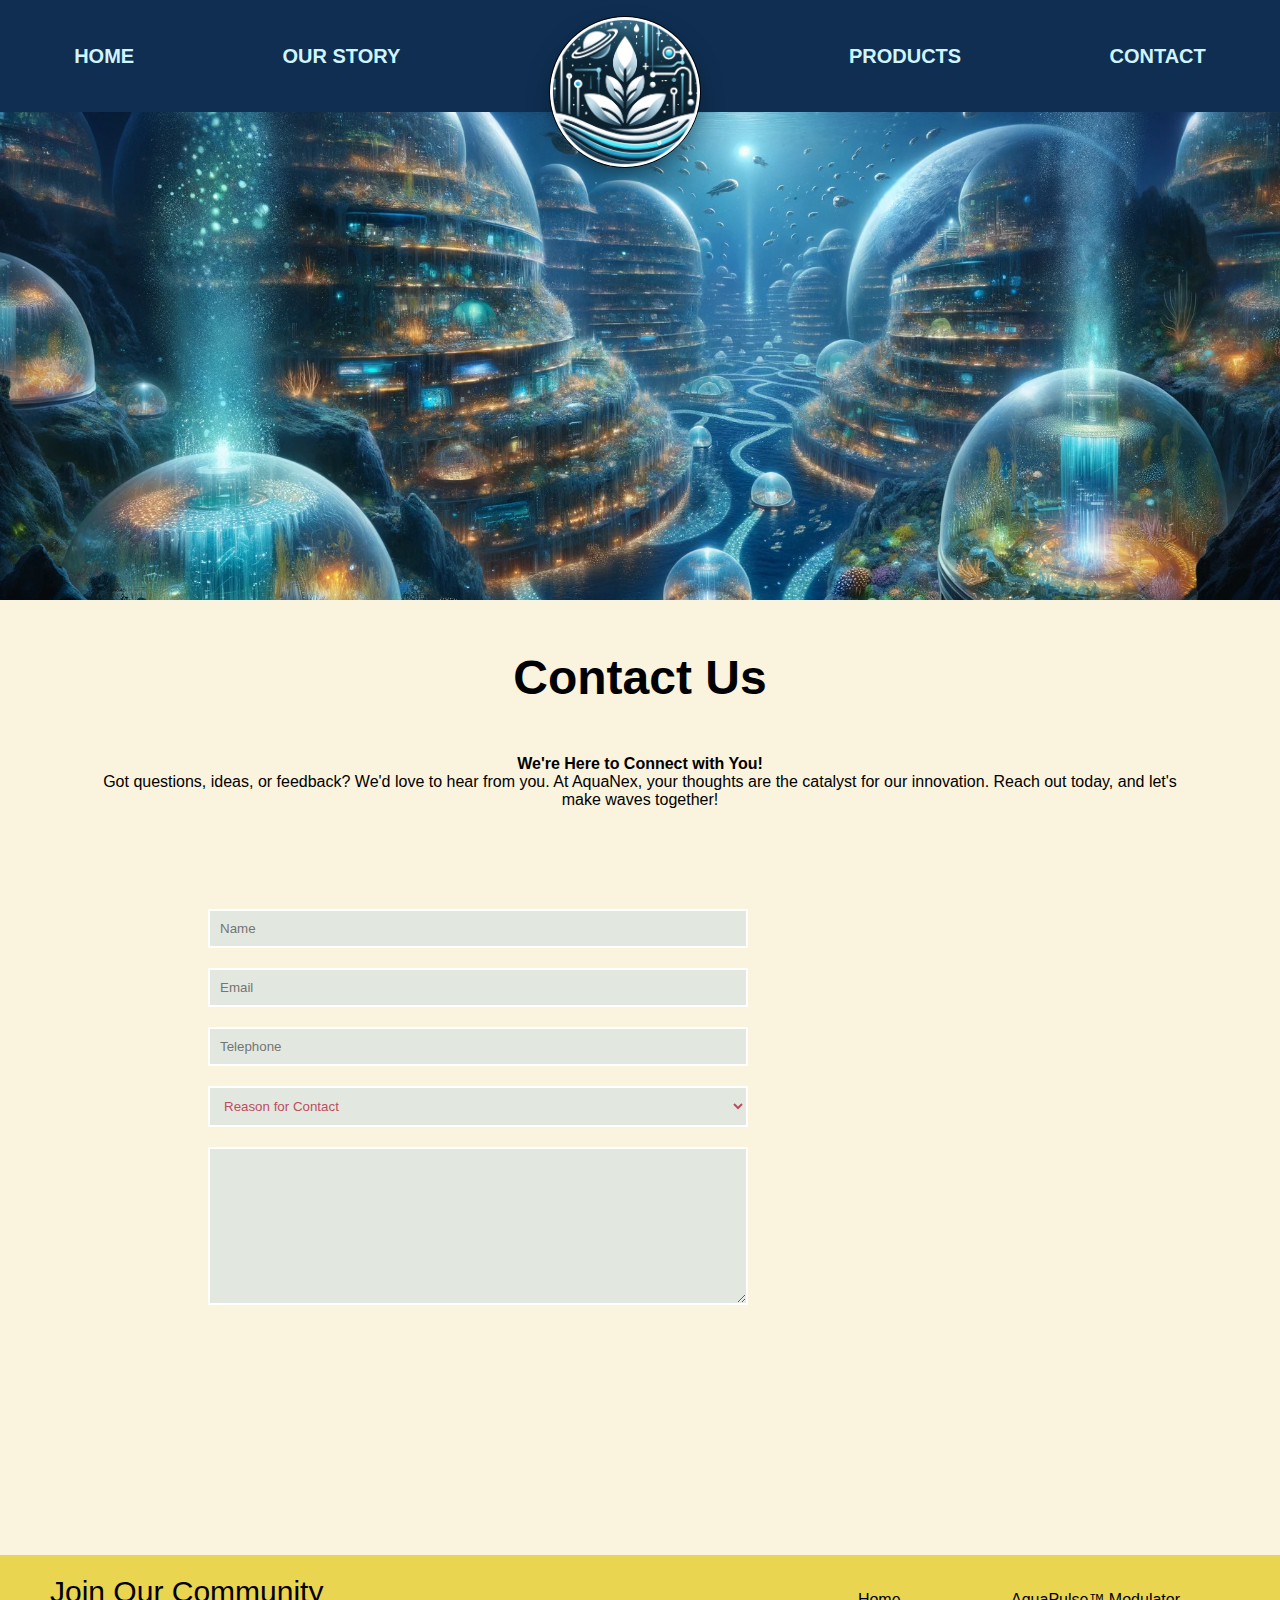
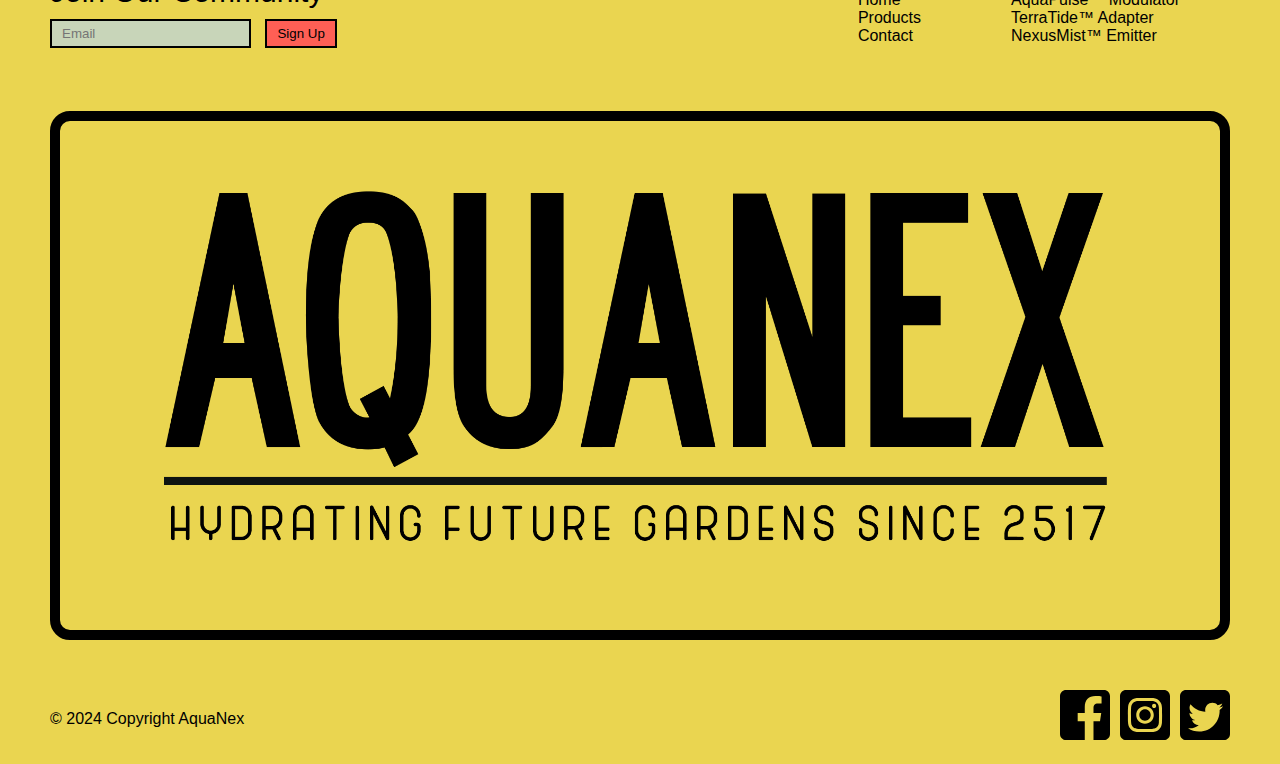
==== contact.html @ 2b8085fd "Initial Commit" ====
<!DOCTYPE html>
<html lang="en">
<head>
    <meta charset="UTF-8">
    <meta name="viewport" content="width=device-width, initial-scale=1.0">
    <link rel="stylesheet" href="./styles.css">
    <title>SBA 307</title>
</head>
<body>
    <nav>
        <ul id="nav-ul">
            <li class="nav-li"><a href="/index.html">Home</a></li>
            <li class="nav-li"><a href="/story.html">Our Story</a></li>
            <li class="nav-img"><a href="#"><img src="/images/logo-1.png" alt="Logo"></a></li>
            <li class="nav-li"><a href="#">Products</a></li>
            <li class="nav-li"><a href="/contact.html">Contact</a></li>
        </ul>
    </nav>
    <header>

    </header>
    <main id="contact-page">
        <h1>Contact Us</h1>
        <p>
            <strong>We're Here to Connect with You!</strong><br>
            Got questions, ideas, or feedback? We'd love to hear from you. At AquaNex, your thoughts are the catalyst for our innovation. Reach out today, and let's make waves together!
        </p>
        <div id="form-div">
            <form action="#">
                <input type="text" placeholder="Name">
                <input type="email" name="Email" id="Email" placeholder="Email">
                <input type="tel" name="phonenumber" id="phonenumber" placeholder="Telephone">
                <select name="reason" id="reason">      
                    <option value="Reason for Contact">Reason for Contact</option>              
                    <option value="General Questions">General Questions</option>
                    <option value="Billing">Billing</option>
                    <option value="Shipping">Shipping</option>
                    <option value="Business Inquiry">Business Inquiry</option>
                    <option value="Commission">Commission</option>
                </select>
                <textarea name="" id="" cols="30" rows="10"></textarea>
            </form>
            <div id="contact-image">

            </div>
        </div>

    </main>
    
    <footer>
        <form action="#">
                <label for="emailform">Join Our Community</label><br>
                <input type="email" id="emailform" name="emailform" placeholder="Email">
                <input id="form-submit" type="submit" value="Sign Up">
        </form>
        <div class="footer-links" style="display: flex;">
            <ul>
                <li><a href="/index.html">Home</a></li>
                <li><a href="#">Products</a></li>
                <li><a href="/contact.html">Contact</a></li>
            </ul>
            <ul>
                <li><a href="#">AquaPulse™ Modulator</a></li>
                <li><a href="#">TerraTide™ Adapter</a></li>
                <li><a href="#">NexusMist™ Emitter</a></li>
            </ul>
        </div>
        <div id="footerlogo">
            <div id="logo-box">            
                <img src="/images/footerlogo.png" alt="AquaNex: Hyrdating Future Gardens">
            </div>

            
        </div>
        <div style="width: 100vw;">
            <div id="footer-copyright">© 2024 Copyright AquaNex</div>
            <div class="social-div" style="width: 50%; float:right;">
                <a href="http://facebook.com"><img src="/images/facebookicon.svg" alt="Facebook"></a><a href="http://instagram.com"><img src="/images/instagramicon.svg" alt="Instagram"></a><a href="http://twitter.com"><img src="/images/twittericon.svg" alt="Twitter/X"></a>
            </div>
        </div>
    </footer>
</body>
</html>
---- styles.css ----
body {
    margin: 0;
    font-family: 'Segoe UI', Tahoma, Geneva, Verdana, sans-serif;
}

/* -----------------------------------------Nav Bar--------------------------------------------- */

nav {
    background-color: #0f2e51;
    position: fixed;
    width: 100vw;
    z-index: 10;

}

nav ul{
    display: flex;
    align-content: center;
    justify-content: space-around;
    list-style-type: none;
    padding: 0;
    height: 80px;
}

nav a{
    text-decoration: none;
    color: #d0f5ff;
    font-size: 20px;
    text-transform: uppercase;
    font-weight: 900;
}
nav a:hover {
    color: #0d2747;
}

.nav-li {
    display: flex;
    align-items: center;
}

nav img{
    height:150px;
    position: relative;
    border: 1px solid black;
    border-radius: 50%;
    box-shadow: 0px 12px 31px -12px rgba(0,0,0,0.7);
    ;

}

header {
    height: 500px;
    padding-top: 100px;
    background-image: url("/images/EnceladusUnderwater2.png");
    background-position:top center;
    background-size: 100vw;
    background-attachment: fixed;
    background-repeat: no-repeat;
}

/* ---------------------------------------Product section------------------------------------------ */

#best-sellers {
    
    display: flex;
    flex-wrap: wrap;
    align-content: center;
    padding: 50px 0;
    justify-content: space-evenly;
    background-color: #FAF3DD;
    padding-bottom: 100px;
}

#best-sellers h1 {
    width: 100%;
    text-align: center;
    margin-bottom: 50px;
    font-size:xxx-large;
    
}

.product-card {
    border: 1px solid black;
    border-radius: 10px;
    width: 350px;
    text-align: center;
    padding-bottom: 20px;
    overflow: hidden;
    background-color: #C8D5B9;

}
.product-card img{
    width: 100%;
    height: 300px;
    margin-bottom: 10px;
}
.product-card p{
    width: auto;
    padding: 0 20px;
    text-align: left;
    line-height: 30px;
}
.product-card button{
    background-color: #FE5F55;
    padding: 20px 40px;
    border-radius: 5px;
    font-size: 20px;
}
.product-card button:hover{
    background-color: #ff8a82;
}

/* --------------------------------------------Founder Section---------------------------------------- */

#founder-section {
    height: 800px;
    padding-top: 200px;
    background-color: #495867;
    color: #F7F7FF;

}
#founder-section img{
    float: left;
    margin-left: 5%;
    margin-right: 50px;
    height: 500px;
    border-radius: 5px;
    position: absolute;

}
#founder-section h2{
text-align: center;
}

#founder-section h1{
font-size: 50px;
padding: 0 50px;
    }
#founder-section div{
width: 60%;
float: right;
background-color: cadetblue;
margin-right: 50px;
padding-top:50px;
border-radius: 10px;
box-shadow: 0px 12px 31px -12px rgba(0,0,0,0.7);
}

#founder-section p{
padding: 0 100px;
font-size: large;
line-height: 40px;
}

/* ------------------------------------------Footer------------------------------------------------- */

footer {
    width: 100%;
    background-color: rgb(234, 213, 80);

    display: flex;
    flex-wrap: wrap;
    justify-content: space-between;
    padding-top: 20px;
}
#footerlogo {
    width: 100vw;
    display: block;
    text-align: center;
    padding: 50px;
}
#footerlogo img {

    height: auto;
    width: 100%;
}
#logo-box {
    border: 10px solid black;
    border-radius: 20px;

}
.social-div{
    text-align: right;
    padding-right: 50px;
    margin-bottom: 20px;
}

.social-div img{
    width: 50px;
    margin-left: 10px;
}

.social-div img:hover{
    filter: invert();
}

.footer-links a{
    text-decoration: none;
    color: black;
}

.footer-links a:hover{
    color: rgb(123, 65, 141);
}

.footer-links ul {
    list-style-type: none;
    margin-right:50px
}

footer form {
    padding-left: 50px;
}

footer form label{
    font-size: 30px;
}

#emailform {
    background-color: #C8D5B9;
    border: 2px solid black;
    padding: 5px 10px;
    margin-right: 10px;
    margin-top: 10px;
}

#form-submit{
    background-color: #FE5F55;
    border: 2px solid black;
    padding: 5px 10px;
    transition-duration: 1s;
}

#form-submit:hover{
    background-color: #cd5047;
}

.footer-links {
    padding-right: 50px;
}

#footer-copyright {
    margin-left:50px;
    height: 50px;
    float: left;
    padding-top: 20px;
}

/* --------------------------------------Story page--------------------------------------------------- */


#story-page{
    background-color: #FAF3DD;
    padding: 50px 100px;

}
#story-page img{
    margin: 20px;
}
#story-page h1{
    text-align: center;
    margin-top: 0;
    margin-bottom: 50px;
}
#story-page p:nth-of-type(2),#story-page p:nth-of-type(4), #story-page p:nth-of-type(6)   {
    color: green;
    margin-bottom: 100px;
}
#story-page p{
    line-height: 50px;
}
#story-page div{
    width: 100%;
    text-align: center;
    margin: 0 auto;
}

#story-page h2:nth-of-type(7){
    text-align: center;
}

/* --------------------------------------Contact page--------------------------------------------------- */

#contact-page{
    background-color: #FAF3DD;
    padding: 50px 100px;
    text-align: center;
}
#contact-page h1{
    text-align: center;
    margin-top: 0;
    margin-bottom: 50px;
    font-size: xxx-large;
}
#contact-page form{
    display: flex;
    flex-direction: column;
    width: 50%;
}
#contact-page input, #contact-page select{
    margin-bottom: 20px;
    padding: 10px;
    background-color: #e2e8e0;
    border: 2px solid white;
    color: #be4d5e;
}
#contact-page textarea{
    background-color: #e2e8e0;
    border: 2px solid white;
    color: #be4d5e; 
}
#form-div {
    display: flex;
    justify-content: space-evenly;
    margin-top: 100px;
    margin-bottom: 200px;
}
#contact-image{
    width: 20%;
    background-image: url("/images/underwaterlandscape.png");
    background-size: cover;
}
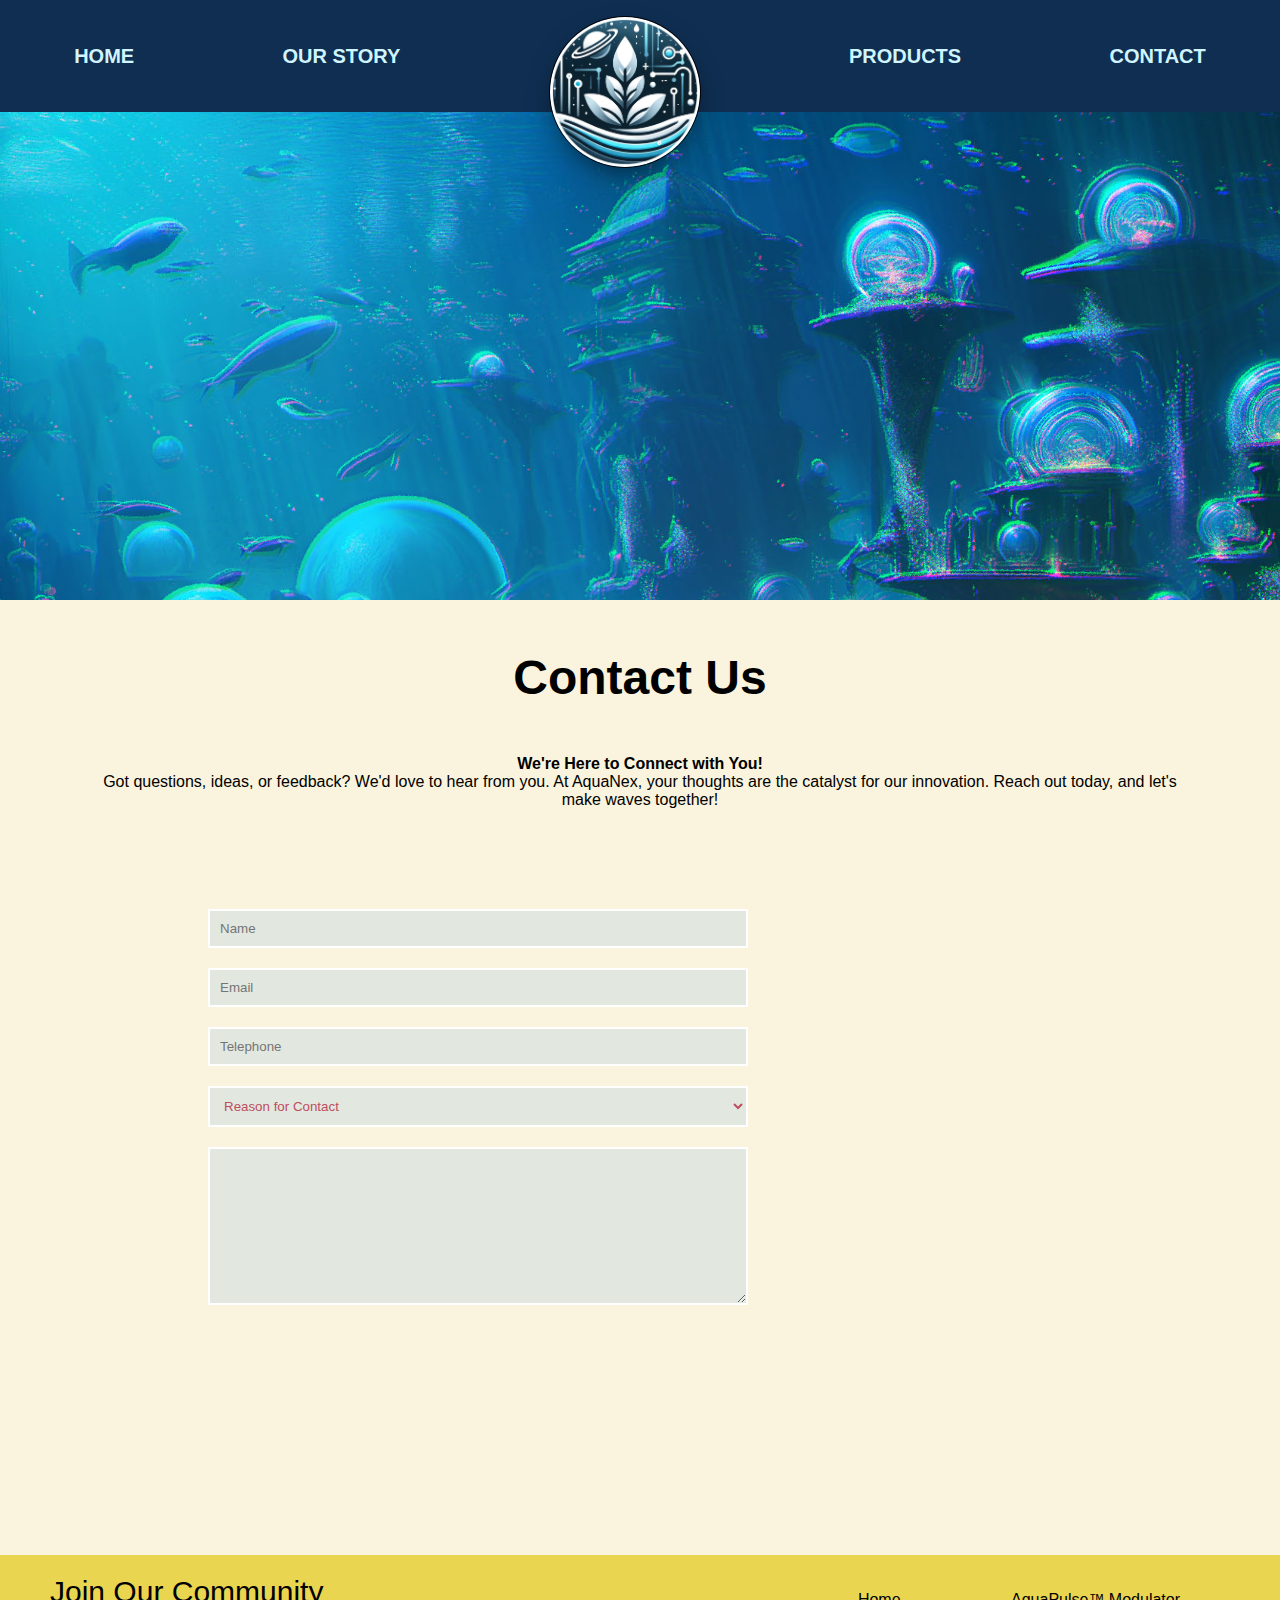
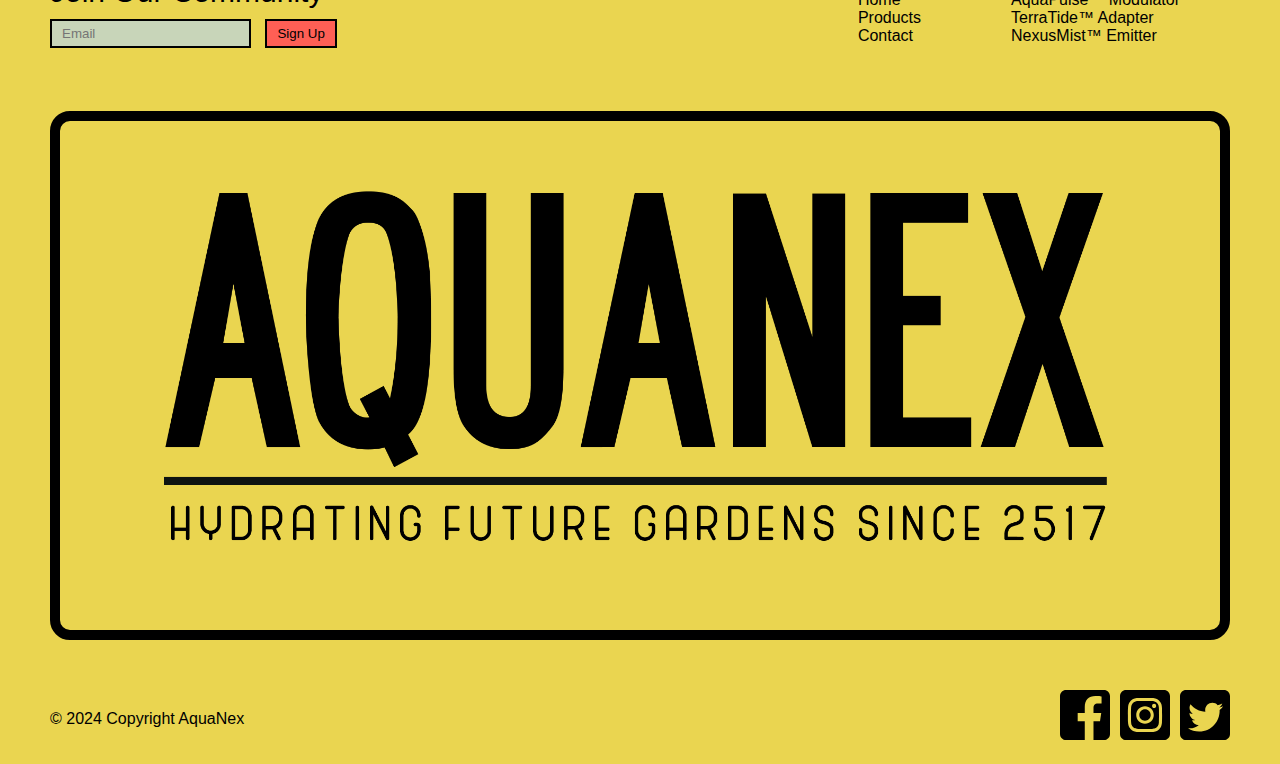
==== commit 9afc6358: "updated links" ====
--- a/contact.html
+++ b/contact.html
@@ -9,11 +9,11 @@
 <body>
     <nav>
         <ul id="nav-ul">
-            <li class="nav-li"><a href="/index.html">Home</a></li>
-            <li class="nav-li"><a href="/story.html">Our Story</a></li>
+            <li class="nav-li"><a href="index.html">Home</a></li>
+            <li class="nav-li"><a href="story.html">Our Story</a></li>
             <li class="nav-img"><a href="#"><img src="/images/logo-1.png" alt="Logo"></a></li>
             <li class="nav-li"><a href="#">Products</a></li>
-            <li class="nav-li"><a href="/contact.html">Contact</a></li>
+            <li class="nav-li"><a href="contact.html">Contact</a></li>
         </ul>
     </nav>
     <header>
@@ -55,9 +55,9 @@
         </form>
         <div class="footer-links" style="display: flex;">
             <ul>
-                <li><a href="/index.html">Home</a></li>
+                <li><a href="index.html">Home</a></li>
                 <li><a href="#">Products</a></li>
-                <li><a href="/contact.html">Contact</a></li>
+                <li><a href="contact.html">Contact</a></li>
             </ul>
             <ul>
                 <li><a href="#">AquaPulse™ Modulator</a></li>
--- a/styles.css
+++ b/styles.css
@@ -51,11 +51,12 @@
 header {
     height: 500px;
     padding-top: 100px;
-    background-image: url("/images/EnceladusUnderwater2.png");
+    background-image: url("./images/EnceladusUnderwater3.jpg");
     background-position:top center;
     background-size: 100vw;
     background-attachment: fixed;
     background-repeat: no-repeat;
+    background-size: auto 1000px;
 }
 
 /* ---------------------------------------Product section------------------------------------------ */
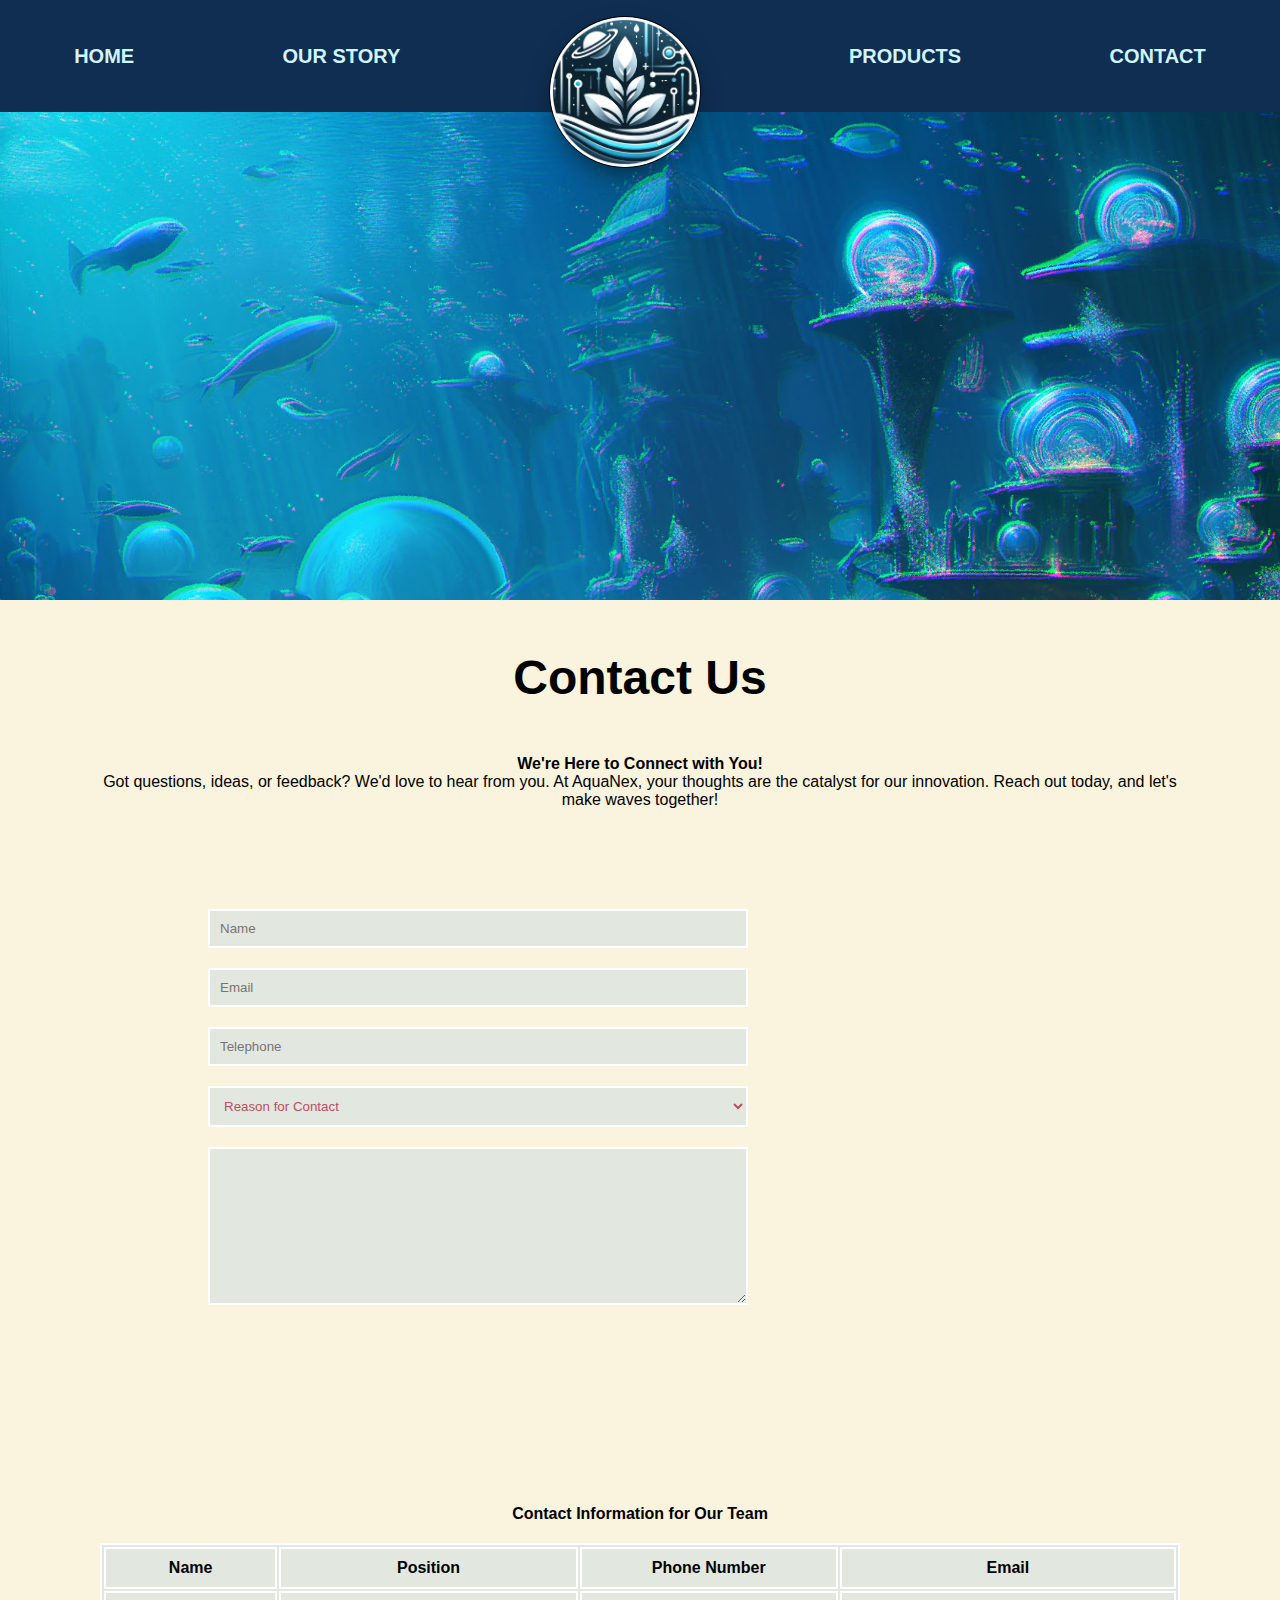
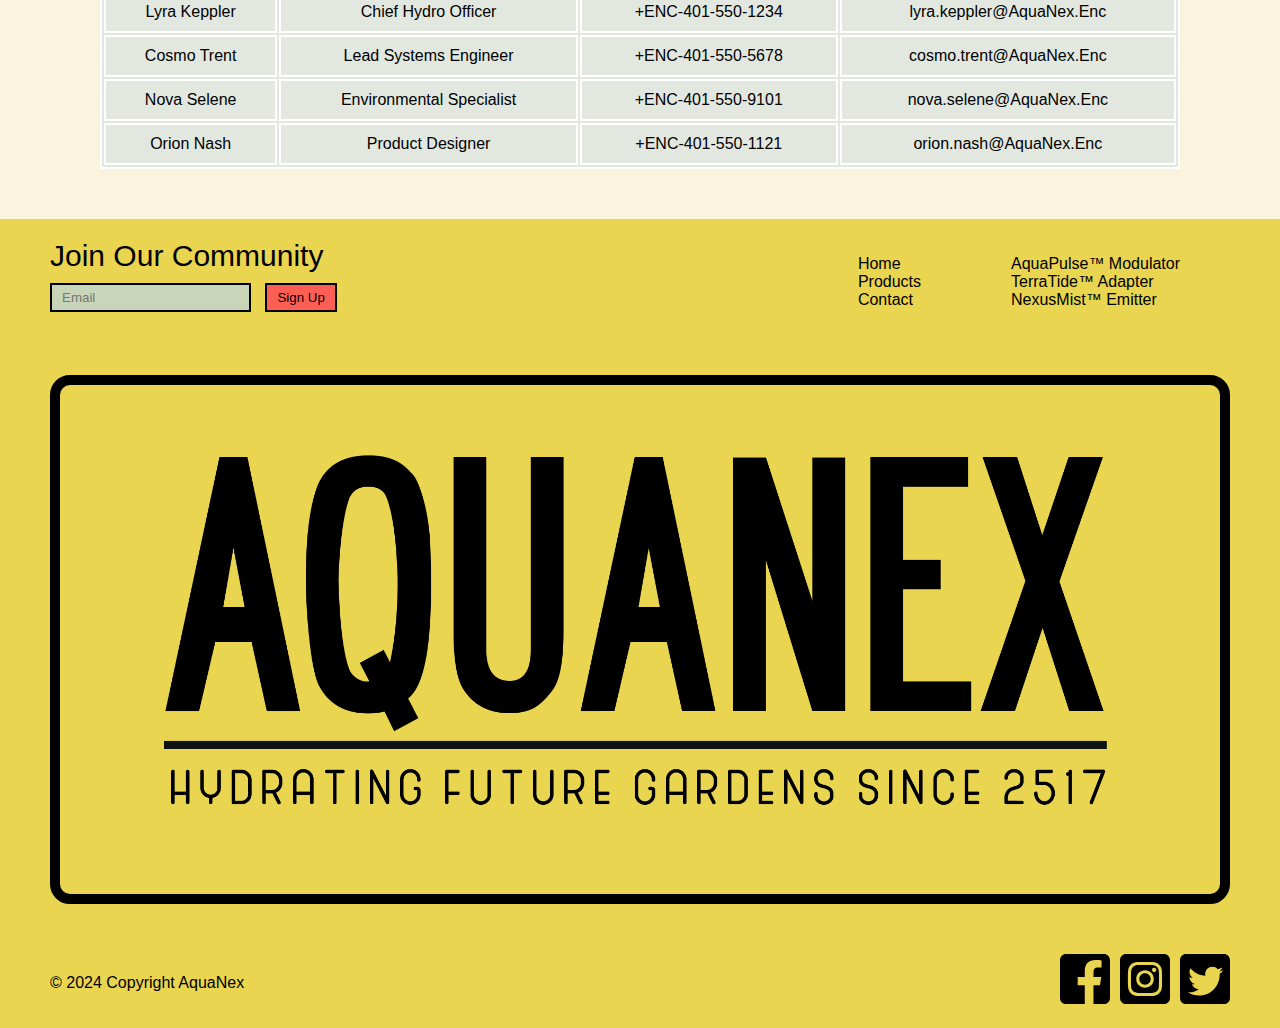
==== commit 394c4932: "updated contact page" ====
--- a/contact.html
+++ b/contact.html
@@ -5,6 +5,29 @@
     <meta name="viewport" content="width=device-width, initial-scale=1.0">
     <link rel="stylesheet" href="./styles.css">
     <title>SBA 307</title>
+    <Style>
+        table, td, tr, th  {
+            border: 2px solid white;
+            background-color: #e2e8e0;
+        }
+        td, th {
+            padding: 10px;
+        }
+        td:hover, th:hover {
+            background-color: #b6dda9;
+        }
+        table {
+            width: 100%;
+        }
+        #company-contact{
+            display: flex;
+            justify-content: center;
+        }
+        caption{
+            margin-bottom: 20px;
+            font-weight: 900;
+        }
+    </Style>
 </head>
 <body>
     <nav>
@@ -44,6 +67,45 @@
 
             </div>
         </div>
+        <div id="company-contact">
+        <table>
+            <caption>Contact Information for Our Team</caption>
+            <thead>
+                <tr>
+                    <th>Name</th>
+                    <th>Position</th>
+                    <th>Phone Number</th>
+                    <th>Email</th>
+                </tr>
+            </thead>
+            <tbody>
+                <tr>
+                    <td>Lyra Keppler</td>
+                    <td>Chief Hydro Officer</td>
+                    <td>+ENC-401-550-1234</td>
+                    <td>lyra.keppler@AquaNex.Enc</td>
+                </tr>
+                <tr>
+                    <td>Cosmo Trent</td>
+                    <td>Lead Systems Engineer</td>
+                    <td>+ENC-401-550-5678</td>
+                    <td>cosmo.trent@AquaNex.Enc</td>
+                </tr>
+                <tr>
+                    <td>Nova Selene</td>
+                    <td>Environmental Specialist</td>
+                    <td>+ENC-401-550-9101</td>
+                    <td>nova.selene@AquaNex.Enc</td>
+                </tr>
+                <tr>
+                    <td>Orion Nash</td>
+                    <td>Product Designer</td>
+                    <td>+ENC-401-550-1121</td>
+                    <td>orion.nash@AquaNex.Enc</td>
+                </tr>
+            </tbody>
+        </table>
+        </div>
 
     </main>
     
@@ -78,6 +140,7 @@
                 <a href="http://facebook.com"><img src="/images/facebookicon.svg" alt="Facebook"></a><a href="http://instagram.com"><img src="/images/instagramicon.svg" alt="Instagram"></a><a href="http://twitter.com"><img src="/images/twittericon.svg" alt="Twitter/X"></a>
             </div>
         </div>
+        
     </footer>
 </body>
 </html>